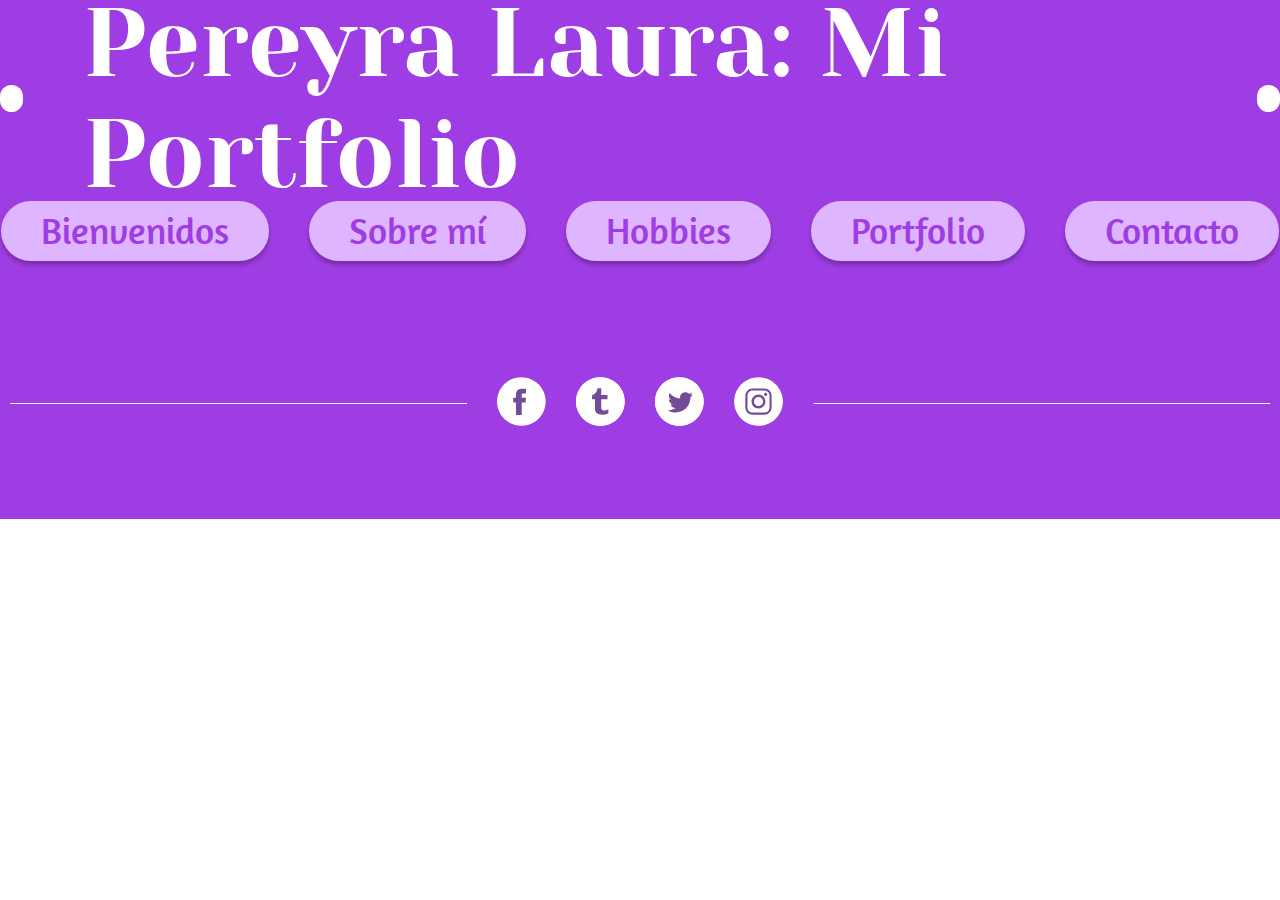
==== portfolio.html @ 163acaf2 "correcciones de algunos problemas de CSS y prueba de algunos enlaces" ====
<!DOCTYPE html>
<html>
    <head>
        <meta charset="utf-8">
        <title>Pereyra Laura: Mí Portfolio</title>
        <link href="estilos.css" rel="stylesheet" type="text/css">
        <link rel="preconnect" href="https://fonts.googleapis.com">
        <link rel="preconnect" href="https://fonts.gstatic.com" crossorigin>
        <link rel="preconnect" href="https://fonts.googleapis.com">
        <link rel="preconnect" href="https://fonts.gstatic.com" crossorigin>
        <link href="https://fonts.googleapis.com/css2?family=PT+Sans:ital,wght@0,400;0,700;1,400;1,700&display=swap" rel="stylesheet">
        <link rel="preconnect" href="https://fonts.googleapis.com">
        <link rel="preconnect" href="https://fonts.gstatic.com" crossorigin>
        <link href="https://fonts.googleapis.com/css2?family=Yeseva+One&display=swap" rel="stylesheet">
        <link rel="preconnect" href="https://fonts.googleapis.com">
        <link rel="preconnect" href="https://fonts.gstatic.com" crossorigin>
        <link href="https://fonts.googleapis.com/css2?family=Amaranth&family=Yeseva+One&display=swap" rel="stylesheet">
        <link rel="icon" type="image/svg+xml" href="favicon.svg">
    </head>

    <body>
        <header id="cabecera">
            <div class="circulo"></div>
            <h1>Pereyra Laura: Mi Portfolio</h1>
            <div class="circulo"></div>
        </header>
        <nav class="navegador">
            <ul>
                <li><a href="index.html" target="_self">Bienvenidos</a></li>
                <li><a href="#">Sobre mí</a></li>
                <li><a href="#">Hobbies</a></li>
                <li><a href="portfolio.html" target="_self">Portfolio</a></li>
                <li><a href="#">Contacto</a></li>
            </ul>
        </nav>
        <main>
            
        </main>
        <footer class="footer">
            <img src="img/footer/vector-footer.png" width="457" height="1" alt="linea">
            <a href="https://www.facebook.com/kuki4982/" title="Facebook" target="_blank"><img src="img/footer/redessociales_Footer/facebook.svg" width="49" height="49" alt="Facebook"></a> 
            <a href="https://kuki4982.tumblr.com/" title="Tumblr" target="_blank"><img src="img/footer/redessociales_Footer/Tumblr.svg" width="49" height="49" alt="Tumblr"></a>
            <a href="https://x.com/kuki4982" title="Twitter" target="_blank"><img src="img/footer/redessociales_Footer/Twitter.svg" width="49" height="49" alt="Twitter"></a>
            <a href="https://www.instagram.com/kuki_kiu" title="Instagram" target="_blank"><img src="img/footer/redessociales_Footer/Instagram.svg" width="49" height="49" alt="Instagram"></a>
            <img src="img/footer/vector-footer.png" width="457" height="1" alt="linea">
        </footer>
    </body>
</html>
---- estilos.css ----
@charset "utf-8";
/* CSS Document */

* {
    margin: 0px;
    padding: 0px;
}

body {
    display: flex;
    flex-direction: column;
}

/* GENERAL */

/* Header */
#cabecera {
    width: 100%;
    height: 197px;
    background-color: #9e3de3;
    display: flex;
    margin: 0px auto;
    justify-content: center;
    align-items: center;
    gap: 60px;
} 

h1 {
    color: #ffffff;
    font-size: 100px;
    font-family: "Yeseva One";
    font-size: 6em;
    font-weight: 400;
}

h2 {
    color: #9E3DE3;
    font-family: Amaranth;
    font-size: 75px;
    font-weight: 400;
}

p {
    font-family: "PT Sans";
    font-size: 30px;
    font-weight: 400;
    line-height: normal;
}

.circulo {
    background-color: #ffffff;
    width: 28px;
    height: 27px;
    border-radius: 60px;
}
/* Fin Header */

/* Navegador */

nav ul {
    list-style: none;
}

.navegador {
    width: 100%;
    height: 91px;
    background-color: #9e3de3;
}

.navegador ul {
    display: flex;
    margin: 0px auto;
    justify-content: center;
    align-items: center;
    gap: 40px;
    padding: 10px 0px 30px 0px;
}

.navegador a {
    width: 297px;
    height: 71px;
    padding: 6px 40px 8px 40px;
    background-color: #E0B5FF;
    border-radius: 33px;
    box-shadow: 0px 4px 4px 0px rgba(0, 0, 0, 0.25);
    text-decoration: none;
    font-size: 37px;
    color: #9E3DE3;
    text-align: center;
    font-family: Amaranth;
    font-size: 37px;
    font-weight: 400;
}

.navegador a:hover {
    color: #fff;
    background-color: #BE81FB;
    animation-name: hover;
    animation-duration: 290ms;
    animation-direction: normal;
    animation-timing-function: ease-out;
}

@keyframes hover {
    0% {
        color: #9E3DE3;
        background-color: #E0B5FF;
    }

    100% {
        color: #fff;
        background-color: #BE81FB;
    }
}

.navegador a:active {
    color: #ffffff;
    background-color: #D6A0D7;
    font-size: 37px;
    box-shadow: none;
}
/* Fin Navegador */

/* Footer */

.footer {
    width: 100%;
    height: 149px;
    background-color: #9E3DE3;
    display: flex;
    padding: 41px 0px;
    justify-content: center;
    align-items: center;
    gap: 30px;
    margin: 0px auto;
}

.footer a:hover {
    opacity: 75%;
}


/* Fin Footer */

/*  FIN GENERAL */

/* INDEX */
main {
    width: 100%;
    background-color: #E8D7FC;
}

.bienvenidos {
    width: 1600px;
    height: 1789px;
    display: flex;
    flex-direction: column;
    margin: 0px auto;
    padding: 45px 50px 50px 50px;
    align-items: center;
    gap: 34px;
    border: 12px dotted #FFF;
    margin-top: 60px;
    margin-bottom: 60px;
}

.animacion {
    width: 582px;
    height: 91px;
    display: flex;
    justify-content: center;
    align-items: flex-start;
    gap: 20px;
}



.ala1 {
    width: 79px;
    height: 73px;
    justify-content: center;
    background-image: url("img/imagenes-index/ala1.svg");
    animation: ala1 1.7s linear 15ms infinite alternate none;
    transform: rotate(5deg);
    }

@keyframes ala1 {
    0% {
        background-image: url("img/imagenes-index/ala1.svg");
        transform: rotate(-19deg);
    }

    50% {
        background-image: url("img/imagenes-index/ala1.svg");
        transform: rotate(0deg)
    }
    
    100% {
        background-image: url("img/imagenes-index/ala1.svg");
        transform: rotate(-20deg)
    }
    } 

    .ala2 {
        width: 79px;
        height: 73px;
        justify-content: center;
        background-image: url("img/imagenes-index/ala2.svg");
        animation: ala2 1.7s linear 15ms infinite alternate none;
        transform: rotate(-5deg);
        }
    
    @keyframes ala2 {
        0% {
            background-image: url("img/imagenes-index/ala2.svg");
            transform: rotate(19deg);
        }
    
        50% {
            background-image: url("img/imagenes-index/ala2.svg");
            transform: rotate(0deg)
        }
        
        100% {
            background-image: url("img/imagenes-index/ala2.svg");
            transform: rotate(20deg)
        }
    } 

    .texto-bienvenida {
        animation: bienvenidos 1s cubic-bezier(0.5, 0, 0.5, 1) both;
        animation-delay: 60ms;
    }

   
@keyframes bienvenidos {
    from {
        transform: translateY(-1em) scale(0.5);
        opacity: 0;
    }
}

.imagen-index {
    border-radius: 25px;
}

.cita {
    width: 1600px;
    height: 114px;
    color: #9E3DE3;
    text-align: center;
    font-family: "PT Sans";
    font-size: 48px;
    font-style: italic;
    font-weight: 400;
    line-height: normal;
    padding: 20px 0px;
    border-top: 3px solid #9E3DE3;
    border-bottom: 3px solid #9E3DE3;
}

.cita p {
    color: var(--Violeta-A, #9E3DE3);
    font-family: "PT Sans";
    font-size: 48px;
    font-style: normal;
    font-weight: 400;
}

.parrafo-index {
   max-width: 850px;
    height: 166px;
}

/* FIN INDEX */
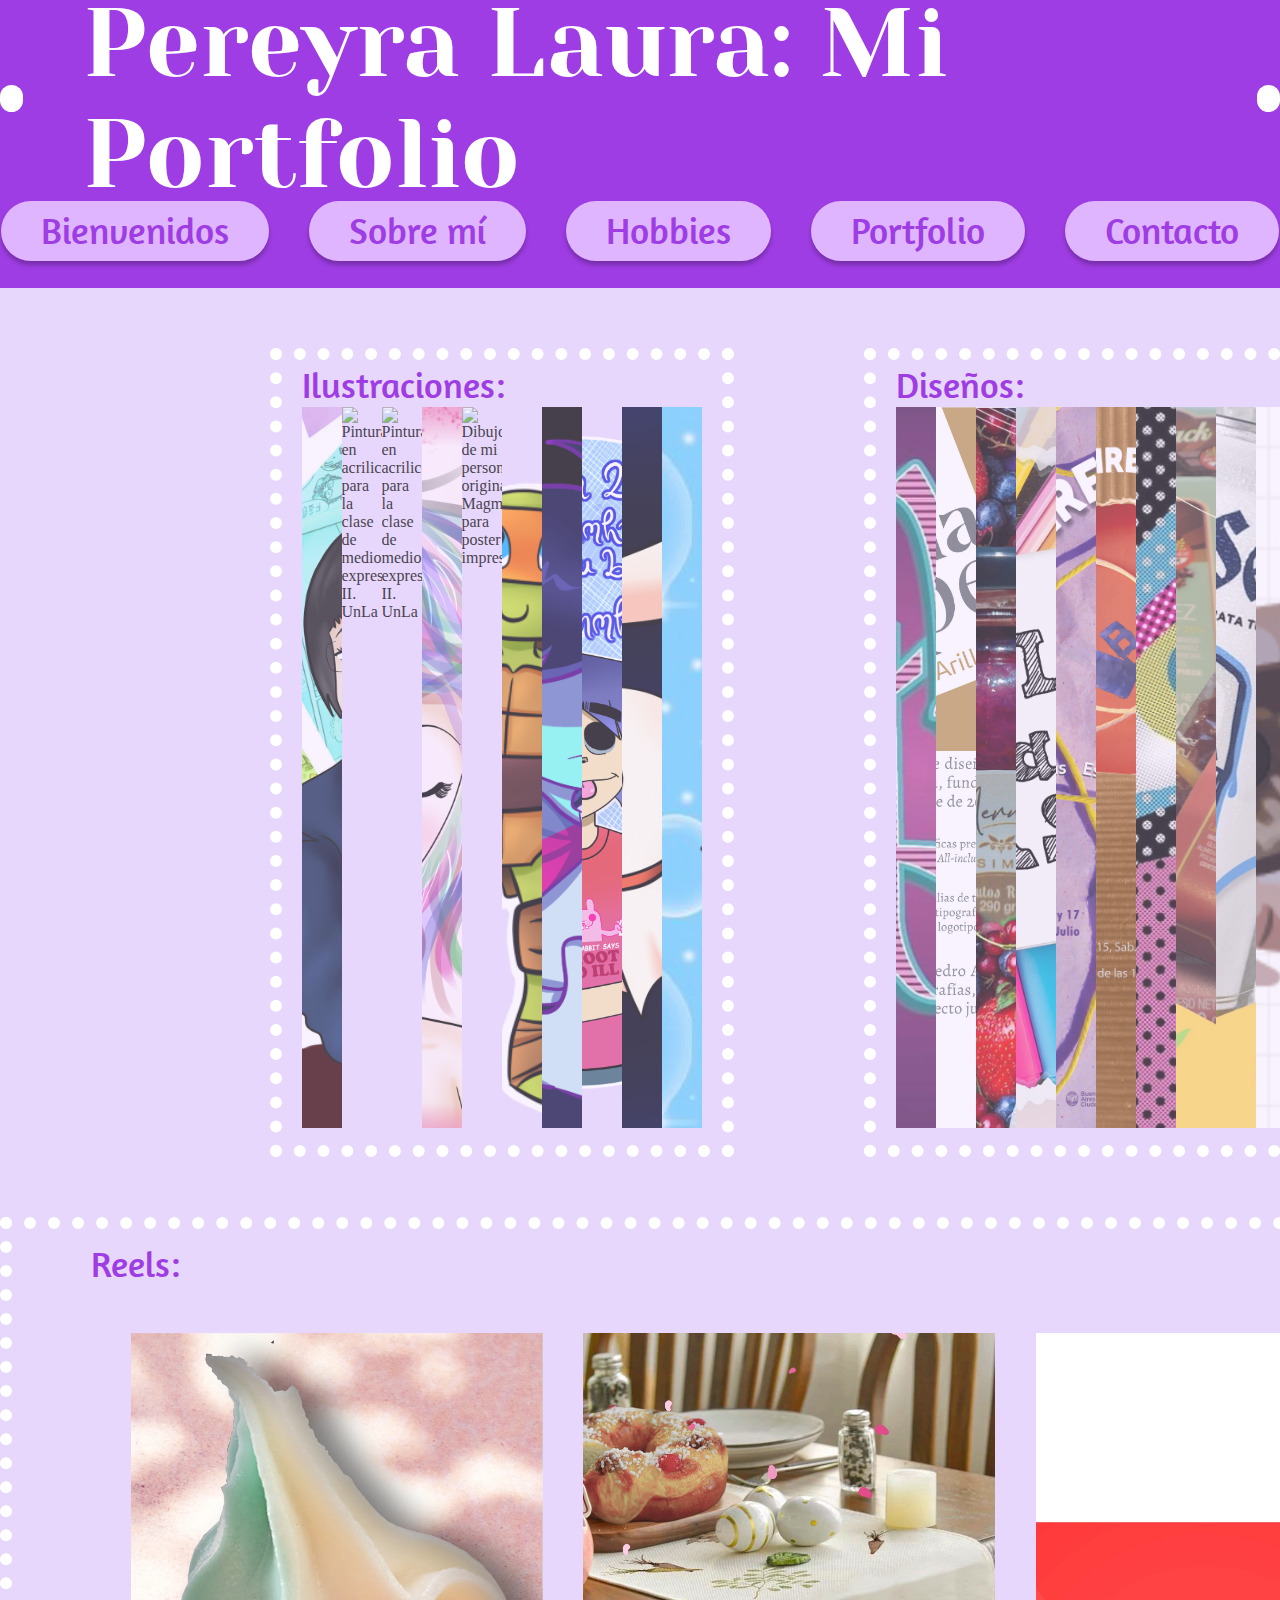
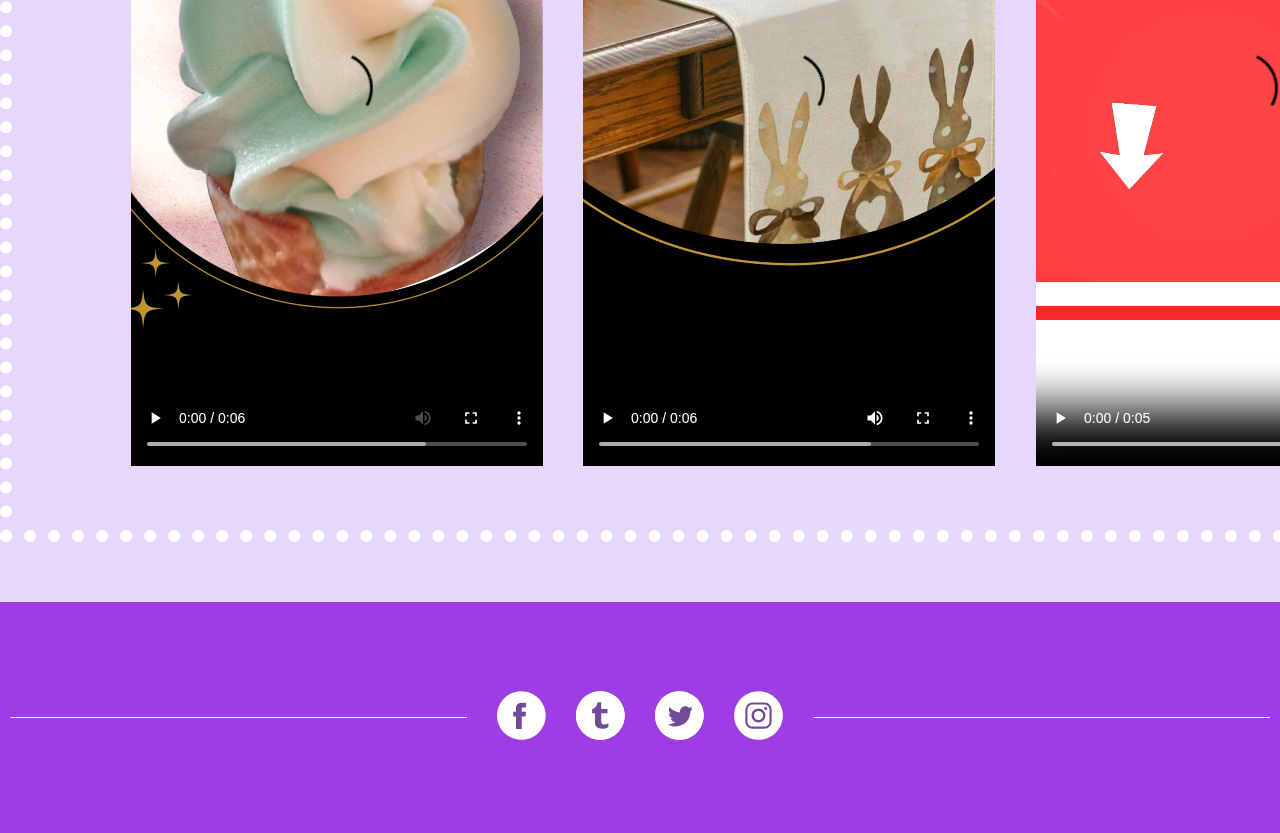
==== commit 6acdc51c: "Pagina Portfolio terminada" ====
--- a/portfolio.html
+++ b/portfolio.html
@@ -33,7 +33,60 @@
                 <li><a href="#">Contacto</a></li>
             </ul>
         </nav>
+
         <main>
+            <section class="galeria_A">
+                <article class="caja-imagenes">
+                    <h3>Ilustraciones:</h3>
+                    <div class="galeria_imagen">
+                        <img src="img/portfolio/ilustraciones/konami_kanata.jpg" width="auto" height="721" alt="Retrato de la artista Konami Kanata, para la clase de medios expresivos III.UnLa, la ilustracion tambien contiene tecnica de collage">
+                        <img src="img/portfolio/ilustraciones/moon.jpg" width="auto" height="721" alt="Pintura en acrilicos para la clase de medios expresivos II. UnLa">
+                        <img src="img/portfolio/ilustraciones/Orugi.jpg" width="auto" height="721" alt="Pintura en acrilicos para la clase de medios expresivos II. UnLa">
+                        <img src="img/portfolio/ilustraciones/colour_dreams.png" width="auto" height="721" alt="Ilustracion de colores pastel intentando representar un sueño">
+                        <img src="img/portfolio/ilustraciones/Magma.png" width="auto" height="721" alt="Dibujo de mi personaje original, Magma, para poster impreso">
+                        <img class="transparent" src="img/portfolio/ilustraciones/Michaelangelo.png" width="auto" height="721" alt="Fanart de Michaelangelo de la franquicia, TMNT">
+                        <img src="img/portfolio/ilustraciones/deltarune__kris.png" width="auto" height="721" alt="Fanart de Kris Dreemur del videojuego indie, Deltarune">
+                        <img class="transparent" src="img/portfolio/ilustraciones/12d3_by_Laura.png" width="auto" height="721" alt="Fanart de 2D el cantante virtual de la aclamada banda, Gorillaz">
+                        <img src="img/portfolio/ilustraciones/Zero_NBC.png" width="auto" height="721" alt="Fanart de Zero, personaje de la pelicula, Nightmare Before Christmas">
+                        <img src="img/portfolio/ilustraciones/bubble_bobble.png" width="auto" height="721" alt="Fanart de Bub y Bob, personajes principales del videojuego Bubble Bobble">
+                    </div>
+                </article>
+                <article class="caja-imagenes">
+                    <h3>Diseños:</h3>
+                    <div class="galeria_imagen">
+                        <img src="img/portfolio/diseños/Lettering.jpg" width="auto" height="721" alt="Diseño de Lettering para Computación I. UnLa">
+                        <img src="img/portfolio/diseños/ArillaType_Afiche_page-0001.jpg" width="auto" height="721" alt="Afiche tipografico para el estudio de diseño grafico Arilla Type">
+                        <img src="img/portfolio/diseños/mermeladaCasimira.png" width="auto" height="721" alt="Publicidad de Instagram para Mermeladas Casimira">
+                        <img src="img/portfolio/diseños/JetPaper.png" width="auto" height="721" alt="Publicidad de Instagram para la papelera, JetPaper">
+                        <img src="img/portfolio/diseños/tp6_300ppi_by_kuki4982_df9ro3e.png" width="auto" height="721" alt="Diseño de afiche para el evento ficticio Swed Baires Fest, para la clase de Taller de diseño II, Unla">
+                        <img src="img/portfolio/diseños/tp6_a4_by_kuki4982_df7nbt7.png" width="auto" height="721" alt="Diseño de afiche para el evento ficticio Swed Baires Fest, para la clase de Taller de diseño II, Unla">
+                        <img src="img/portfolio/diseños/Diseño.jpg" width="auto" height="721" alt="Diseño de tramas para trabajo práctico de Tecnologia I.UnLa">
+                        <img src="img/portfolio/diseños/cuadrados_sintacc.png" width="auto" height="721" alt="Publicidad de Instagram para el comercio, Almendra tienda saludable">
+                        <img src="img/portfolio/diseños/KillSed.png" width="auto" height="721" alt="Publicidad de Instagram para el comercio, Almendra tienda saludable, colaboración con KillSed">
+                        <img src="img/portfolio/diseños/Vectorizacion 2.jpg" width="auto" height="721" alt="practica de vectores para Computación 1.Unla">
+                    </div>
+                </article>
+            </section>
+            <section class="galeria_B">
+                <article class="reels">
+                    <h3>Reels:</h3>
+                    <div class="videos">
+                        <video src="video/H_Conito_Sundae_.mp4" controls width="auto" height="733">
+                            <source src="video/H_Conito_Sundae_.ogv" type="video/ogv">
+                            <source src="video/H_Conito_Sundae_.wmv" type="video/wmv">
+                        </video>
+                        <video src="video/H_PascuasVictorina.mp4" controls width="auto" height="733">
+                                <source src="video/H_PascuasVictorina.ogv" type="video/ogv">
+                                <source src="video/H_PascuasVictorina.wmv" type="video/wmv">
+                        </video>
+                        <video src="video/H_VisitaNuestraWeb_31-11-22_074151.mp4" controls width="auto" height="733">
+                            <source src="video/H_VisitaNuestraWeb_31-11-22_074151.ogv" type="video/ogv">
+                            <source src="video/H_VisitaNuestraWeb_31-11-22_074151.wmv" type="video/wmv">
+                        </video>
+                    </div>
+                </article>
+            </section>
+                
             
         </main>
         <footer class="footer">
--- a/estilos.css
+++ b/estilos.css
@@ -38,6 +38,15 @@
     font-family: Amaranth;
     font-size: 75px;
     font-weight: 400;
+}
+
+h3 {
+    color: var(--Violeta-A, #9E3DE3);
+    font-family: Amaranth;
+    font-size: 36px;
+    font-style: normal;
+    font-weight: 400;
+    line-height: normal;
 }
 
 p {
@@ -272,4 +281,87 @@
     height: 166px;
 }
 
-/* FIN INDEX */+/* FIN INDEX */
+
+/* PORTFOLIO */
+
+.galeria_A {
+    display: flex;
+    align-items: flex-start;
+    gap: 130px;
+    width: 1597px;
+    padding: 60px 20px 60px 0px;
+    justify-content: center;
+    margin: 0 auto;
+}
+
+.caja-imagenes {
+    display: flex;
+    flex-direction: column;
+    width: 400px;
+    height: 730px;
+    padding: 20px;
+    padding-bottom: 35px;
+    justify-content: center;
+    align-items: flex-start;
+    border: 12px dotted #FFF;
+}
+
+.galeria_imagen {
+    display: flex;
+    width: 400px;
+    height: 721px;
+}
+
+.galeria_imagen img {
+    width: 0;
+    flex-grow: 1;
+    object-fit: cover;
+    opacity: .7;
+    transition: .5s ease;
+}
+
+
+.galeria_imagen img:hover {
+    cursor: pointer;
+    opacity: 1;
+    filter: contrast(120%);
+}
+
+.galeria_imagen img:active {
+    width: 1100px;
+    height: 721;
+    z-index: 1;
+}
+
+.galeria_B {
+    margin: 0px auto;
+    padding-bottom: 60px;
+}
+
+.reels {
+    display: flex;
+    flex-direction: column;
+    width: 1397px;
+    height: 886px;
+    padding: 0px 50px 15px 79px;
+    justify-content: center;
+    align-items: flex-start;
+    gap: 10px;
+    border: 12px dotted #FFF;
+    margin: 0px auto;
+}
+
+.videos {
+    display: flex;
+    width: 1340px;
+    height: 788px;
+    padding: 10px;
+    justify-content: center;
+    align-items: center;
+    gap: 40px;
+    flex-shrink: 0;
+    margin: 0px auto;
+}
+
+/* FIN PORTFOLIO */
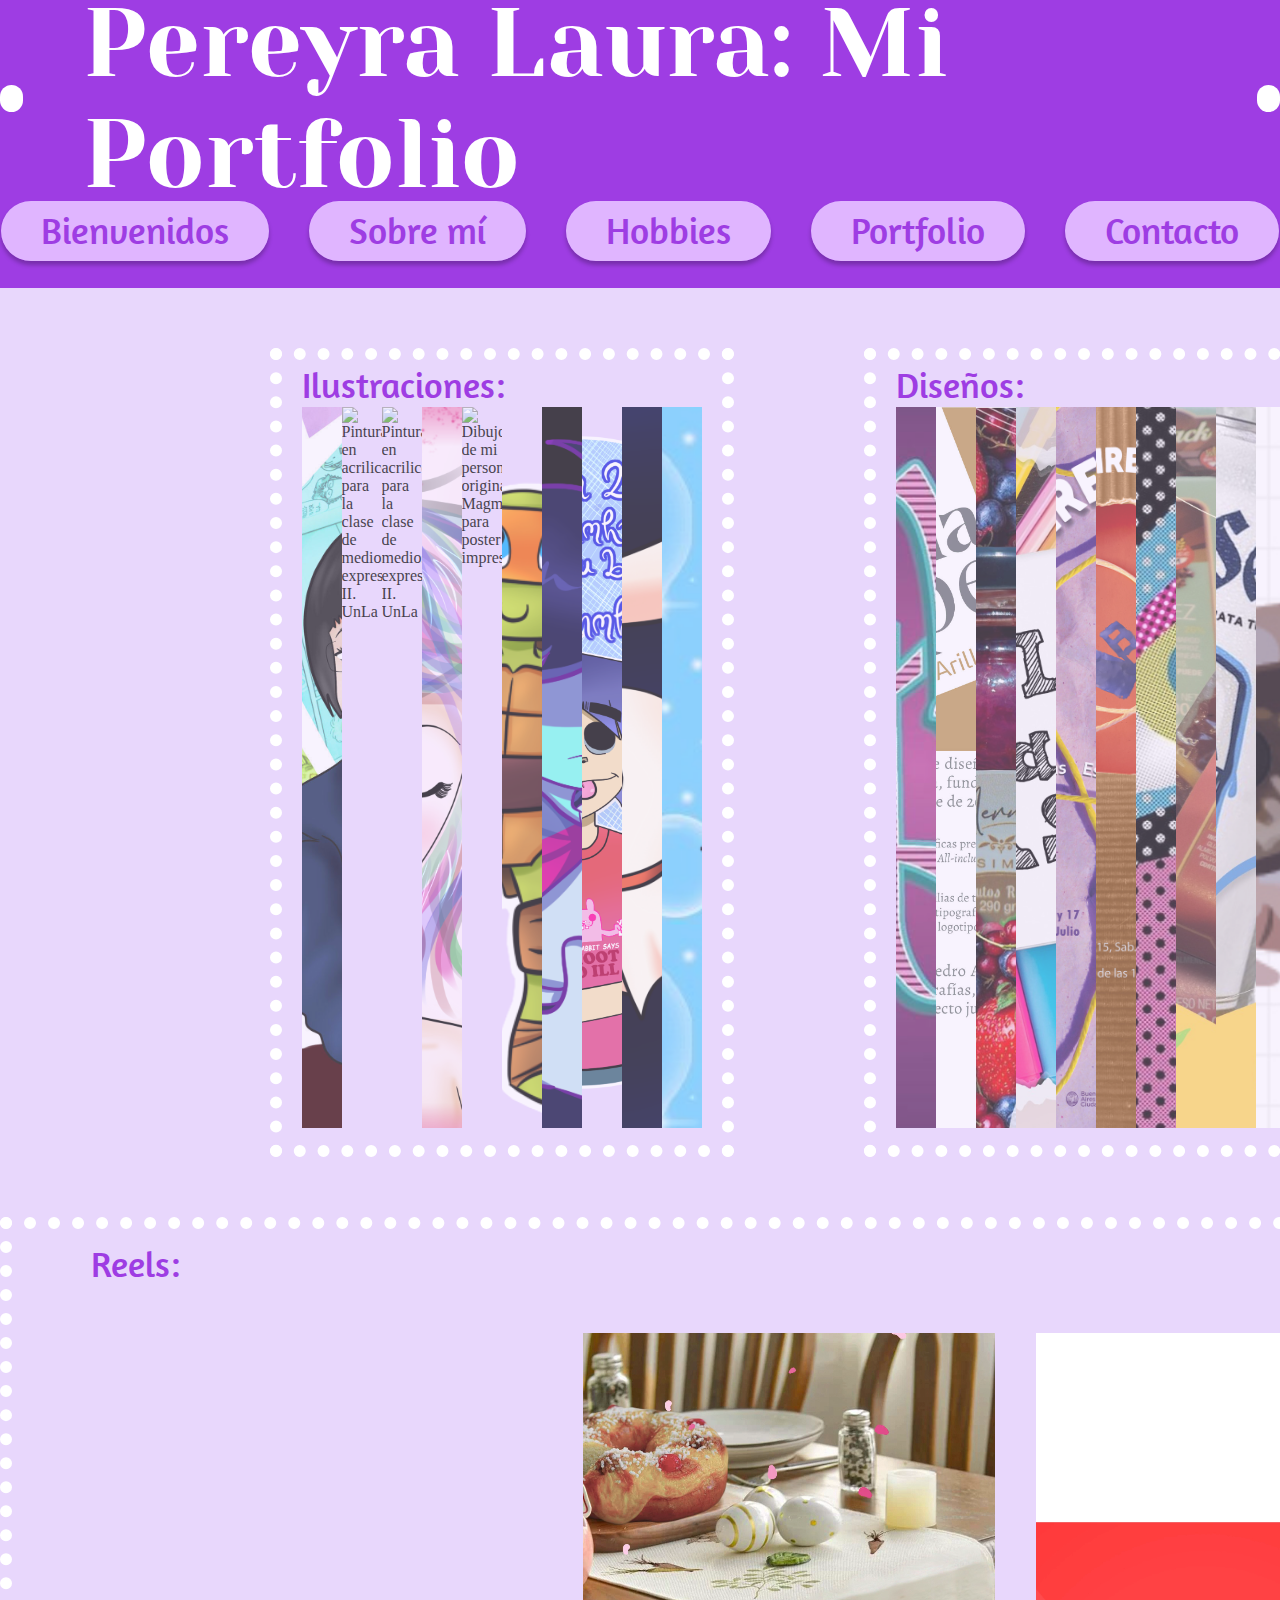
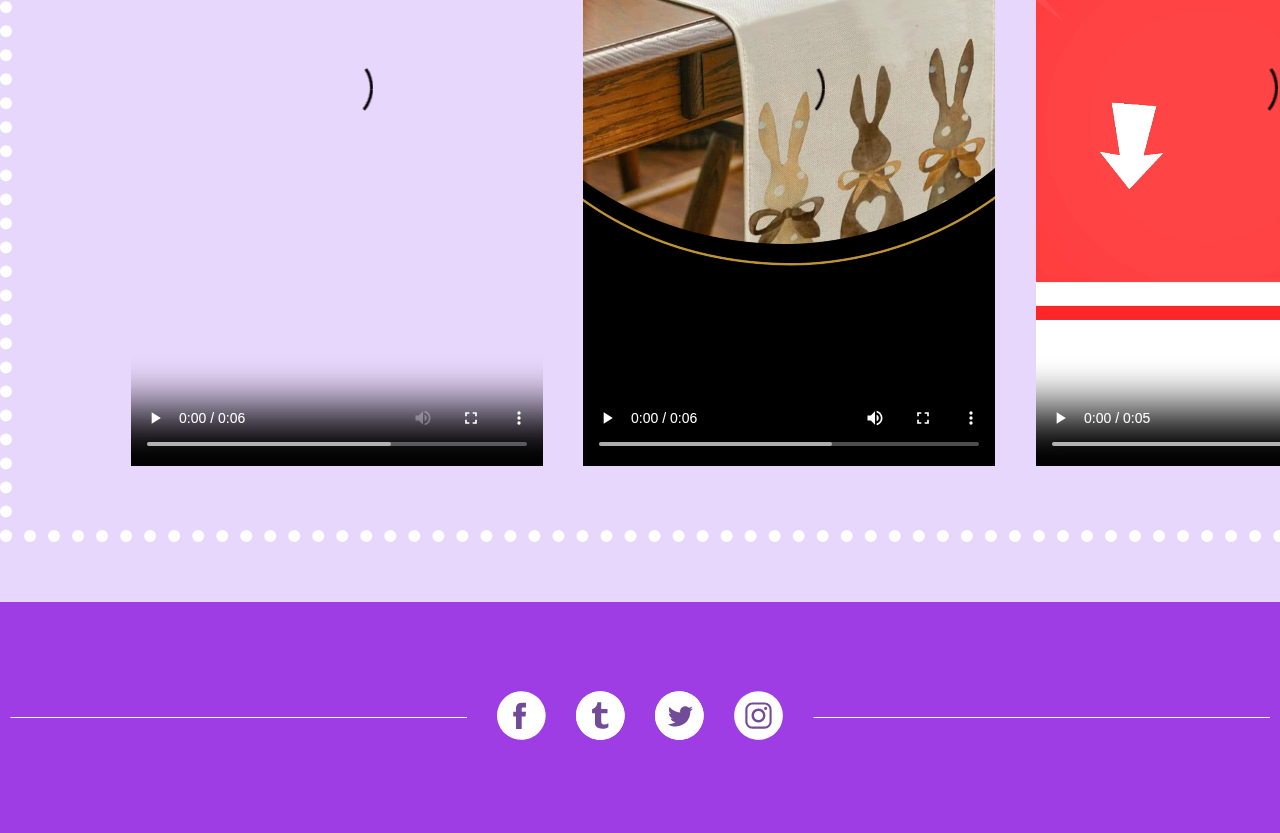
==== commit fa7bcc8b: "finalizacion del formulario, y agregado de media query con dificultades" ====
--- a/portfolio.html
+++ b/portfolio.html
@@ -30,7 +30,7 @@
                 <li><a href="#">Sobre mí</a></li>
                 <li><a href="#">Hobbies</a></li>
                 <li><a href="portfolio.html" target="_self">Portfolio</a></li>
-                <li><a href="#">Contacto</a></li>
+                <li><a href="contacto.html">Contacto</a></li>
             </ul>
         </nav>
 
@@ -86,9 +86,8 @@
                     </div>
                 </article>
             </section>
-                
-            
         </main>
+
         <footer class="footer">
             <img src="img/footer/vector-footer.png" width="457" height="1" alt="linea">
             <a href="https://www.facebook.com/kuki4982/" title="Facebook" target="_blank"><img src="img/footer/redessociales_Footer/facebook.svg" width="49" height="49" alt="Facebook"></a> 
--- a/estilos.css
+++ b/estilos.css
@@ -12,6 +12,29 @@
 }
 
 /* GENERAL */
+
+h2 {
+    color: #9E3DE3;
+    font-family: Amaranth;
+    font-size: 75px;
+    font-weight: 400;
+}
+
+h3 {
+    color: var(--Violeta-A, #9E3DE3);
+    font-family: Amaranth;
+    font-size: 36px;
+    font-style: normal;
+    font-weight: 400;
+    line-height: normal;
+}
+
+p {
+    font-family: "PT Sans";
+    font-size: 30px;
+    font-weight: 400;
+    line-height: normal;
+}
 
 /* Header */
 #cabecera {
@@ -33,29 +56,6 @@
     font-weight: 400;
 }
 
-h2 {
-    color: #9E3DE3;
-    font-family: Amaranth;
-    font-size: 75px;
-    font-weight: 400;
-}
-
-h3 {
-    color: var(--Violeta-A, #9E3DE3);
-    font-family: Amaranth;
-    font-size: 36px;
-    font-style: normal;
-    font-weight: 400;
-    line-height: normal;
-}
-
-p {
-    font-family: "PT Sans";
-    font-size: 30px;
-    font-weight: 400;
-    line-height: normal;
-}
-
 .circulo {
     background-color: #ffffff;
     width: 28px;
@@ -65,6 +65,12 @@
 /* Fin Header */
 
 /* Navegador */
+
+/*nav {
+    position: sticky;
+    top: 0px;
+
+} */
 
 nav ul {
     list-style: none;
@@ -97,7 +103,6 @@
     color: #9E3DE3;
     text-align: center;
     font-family: Amaranth;
-    font-size: 37px;
     font-weight: 400;
 }
 
@@ -318,17 +323,14 @@
     flex-grow: 1;
     object-fit: cover;
     opacity: .7;
-    transition: .5s ease;
+    transition: .7s ease;
 }
 
 
 .galeria_imagen img:hover {
-    cursor: pointer;
+    cursor: crosshair;
     opacity: 1;
     filter: contrast(120%);
-}
-
-.galeria_imagen img:active {
     width: 1100px;
     height: 721;
     z-index: 1;
@@ -365,3 +367,260 @@
 }
 
 /* FIN PORTFOLIO */
+
+/* CONTACTO */ 
+
+.contenido-form {
+    display: flex;
+    width: 1593px;
+    height: 1231px;
+    padding: 24px;
+    margin: 0px auto;
+    align-items: flex-start;
+    gap: 5px;
+}
+
+.seccion1 {
+    display: flex;
+    height: 1090px;
+    padding: 40px 6px 0px 6px;
+    flex-direction: column;
+    align-items: center;
+    justify-content: center;
+    gap: 20px;
+}
+
+.texto {
+    display: flex;
+    max-width: 779px;
+    height: 257px;
+    padding: 10px;
+    flex-direction: column;
+    align-items: flex-start;
+    gap: 10px;
+}
+
+.caja-form {
+    display: flex;
+    width: 645px;
+    height: 1125px;
+    flex-direction: column;
+    align-items: center;
+    gap: 60px;
+    border: 12px dotted #FFF;
+}
+
+form {
+    display: flex;
+    width: 580px;
+    padding: 30px 0px;
+    flex-direction: column;
+    justify-content: flex-end;
+    align-items: flex-start;
+    gap: 10px;
+}
+
+label {
+    font-family: "PT Sans";
+    font-size: 30px;
+    font-style: normal;
+    font-weight: 400;
+    line-height: normal;
+}
+
+input {
+    width: 573px;
+    height: 70px;
+    border-radius: 35.5px;
+    border: 1px solid #000;
+    background: #FCF9FF;
+    font-family: "PT Sans";
+    font-size: 15px;
+    box-sizing: border-box;
+    padding-left: 30px;
+}
+
+textarea {
+    width: 573px;
+    height: 310px;
+    border-radius: 35px;
+    border: 1px solid #000;
+    background: #FCF9FF;
+    font-family: "PT Sans";
+    font-size: 100%;
+    box-sizing: border-box;
+    padding-left: 30px;
+    padding-top: 3%;
+}
+
+.seccion2 {
+    display: flex;
+    height: 1165px;
+    padding: 20px 76px 20px 82px;
+    flex-direction: column;
+    justify-content: center;
+    align-items: center;
+}
+
+.seccion2 article {
+    display: flex;
+    width: 580px;
+    flex-direction: column;
+    align-items: center;
+    gap: 10px;
+    margin-top: 10px;
+}
+
+.enviar {
+    width: 157px;
+    height: 53px;
+    border: none;
+    color: #9E3DE3;
+    text-align: center;
+    font-family: Amaranth;
+    font-size: 35px;
+    font-weight: 400;
+    border-radius: 33px;
+    background: #E0B5FF;
+    box-shadow: 0px 4px 4px 0px rgba(0, 0, 0, 0.25);
+    padding: 0px;
+}
+
+.enviar:hover {
+    color: #fff;
+    background-color: #BE81FB;
+    animation-name: hover;
+    animation-duration: 290ms;
+    animation-direction: normal;
+    animation-timing-function: ease-out;
+}
+
+.enviar:active {
+    color: #ffffff;
+    background-color: #D6A0D7;
+    box-shadow: none;
+}
+
+.iconomensaje {
+    animation: sobre 1s linear 10ms infinite alternate none;
+    }
+
+@keyframes sobre {
+    0% {
+        transform: rotate(10deg);
+    }
+
+    50% {
+        transform: rotate(0deg)
+    }
+    
+    100% {
+        transform: rotate(-10deg)
+    }
+}
+
+/* FIN CONTACTO */ 
+
+
+/* MEDIA 
+
+@media screen and (min-width: 600px) {
+    #cabecera {
+    display: flex;
+    width: 475px;
+    height: 166px;
+    padding: 8px 20px;
+    justify-content: center;
+    align-items: center;
+    gap: 15px;
+    flex-shrink: 0;
+    } 
+
+    h1 {
+    color: #ffffff;
+    font-size: 45px;
+    font-family: "Yeseva One";
+    text-align: center;
+    
+    font-weight: 400;
+    width: 352px;
+    height: 107px;
+    }
+
+    .circulo {
+    background-color: #ffffff;
+    width: 20.69px;
+    height: 20px;
+    border-radius: 60px;
+}
+
+    nav {
+        display: inline-flex;
+        padding: 4px 19px 0px 20px;
+        flex-direction: column;
+        justify-content: flex-end;
+        align-items: center;
+        width: 125px;
+        height: 166px;
+    }
+
+    .navegador ul {
+        width: 68px;
+        height: 20px;
+        display: flex;
+        padding: 11px 9px;
+        flex-direction: column;
+        align-items: center;
+        gap: 10px;
+    }
+
+    .navegador a {
+        width: 68px;
+        height: 20px;
+        padding: 6px 40px 8px 40px;
+        background-color: #E0B5FF;
+        border-radius: 33px;
+        box-shadow: 0px 4px 4px 0px rgba(0, 0, 0, 0.25);
+        text-decoration: none;
+        font-size: 11px;
+        color: #9E3DE3;
+        text-align: center;
+        font-family: Amaranth;
+        font-weight: 400;
+    }
+    
+    .navegador a:hover {
+        width: 68px;
+        height: 20px;
+        color: #fff;
+        background-color: #BE81FB;
+        animation-name: hover;
+        animation-duration: 290ms;
+        animation-direction: normal;
+        animation-timing-function: ease-out;
+    }
+    
+    @keyframes hover {
+        0% {
+            color: #9E3DE3;
+            background-color: #E0B5FF;
+        }
+    
+        100% {
+            color: #fff;
+            background-color: #BE81FB;
+        }
+    }
+    
+    .navegador a:active {
+        width: 68px;
+        height: 20px;
+        color: #ffffff;
+        background-color: #D6A0D7;
+        font-size: 37px;
+        box-shadow: none;
+    }
+} */
+
+/* Tuve un problema con la media query, y es que no encontraba la forma de que mi ordenador mostrara los cabios que hacía, comenzo a verse cuando cambie el valor a min-widht, pero lo oculte porque luego la opción de escritorio ya no se visualizaba */
+ 
